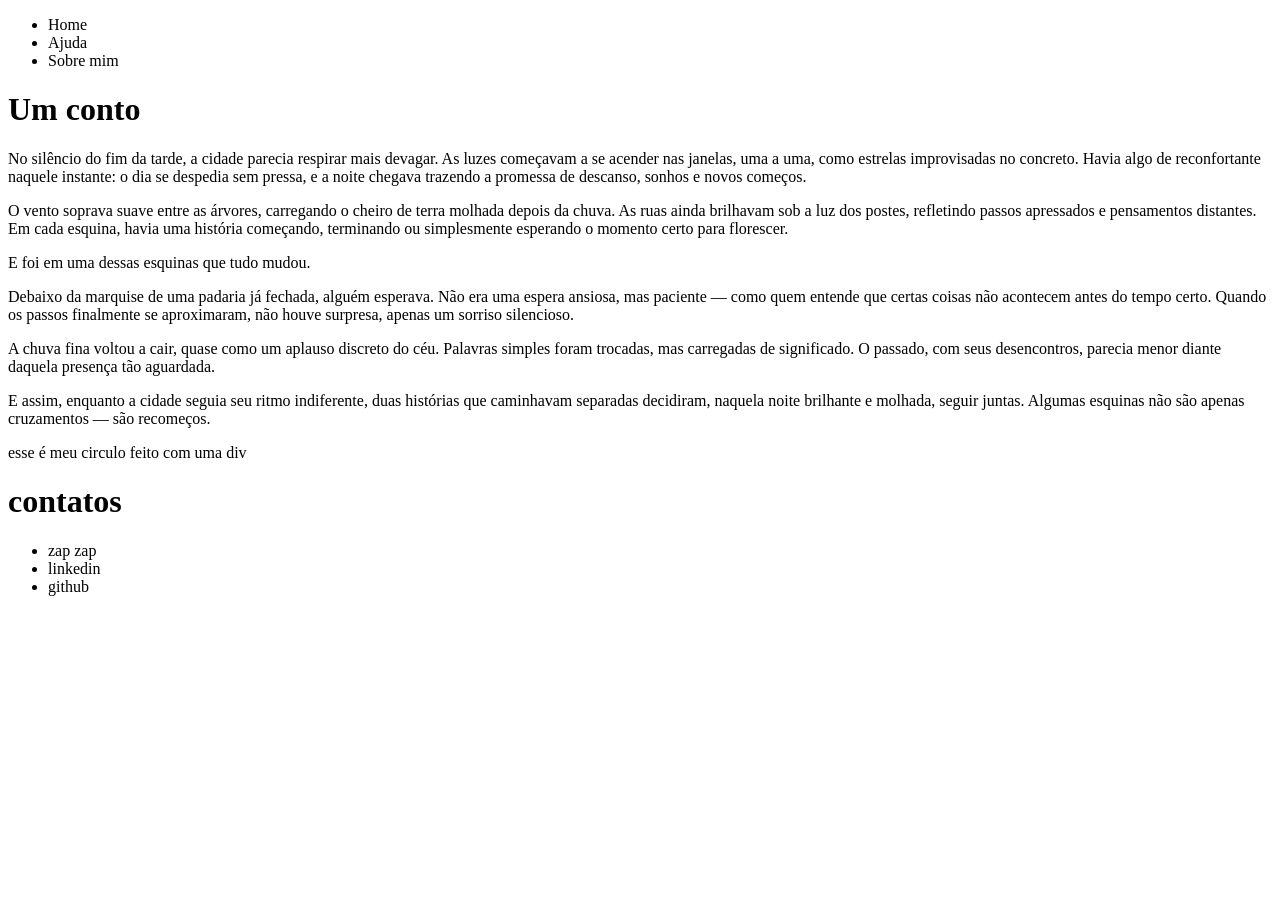
==== Senai/exercicios/exercicio 02/index.html @ 2923ece2 "Segundo exercicio do senai Aula sobre semantica" ====
<!DOCTYPE html>
<html lang="pt-br">
<head>
    <meta charset="UTF-8">
    <meta name="viewport" content="width=device-width, initial-scale=1.0">
    <link rel="stylesheet" href="/HTML_CSS/Senai/exercicios/exercicio 02/main.css">
    <title>Document</title>
</head>
<body>
    <header>
        <nav>  
            <ul class="navegacao">
                <li class="lista">Home</li>
                <li  class="lista" id="liwhite">Ajuda</li>
                <li class="lista">Sobre mim</li>
            </ul>
        </nav>
    </header>

        <h1>Um conto</h1>
        <p class="p_padrao">No silêncio do fim da tarde, a cidade parecia respirar mais devagar. As luzes começavam a se acender nas janelas, uma a uma, como estrelas improvisadas no concreto. Havia algo de reconfortante naquele instante: o dia se despedia sem pressa, e a noite chegava trazendo a promessa de descanso, sonhos e novos começos.</p>
        <p class="p_padrao">O vento soprava suave entre as árvores, carregando o cheiro de terra molhada depois da chuva. As ruas ainda brilhavam sob a luz dos postes, refletindo passos apressados e pensamentos distantes. Em cada esquina, havia uma história começando, terminando ou simplesmente esperando o momento certo para florescer.</p>
        <p class="p_padrao">E foi em uma dessas esquinas que tudo mudou. </p>
        <p class="p_padrao">Debaixo da marquise de uma padaria já fechada, alguém esperava. Não era uma espera ansiosa, mas paciente — como quem entende que certas coisas não acontecem antes do tempo certo. Quando os passos finalmente se aproximaram, não houve surpresa, apenas um sorriso silencioso. </p>
        <p class="p_padrao">A chuva fina voltou a cair, quase como um aplauso discreto do céu. Palavras simples foram trocadas, mas carregadas de significado. O passado, com seus desencontros, parecia menor diante daquela presença tão aguardada. </p>
        <p class="p_padrao">E assim, enquanto a cidade seguia seu ritmo indiferente, duas histórias que caminhavam separadas decidiram, naquela noite brilhante e molhada, seguir juntas. Algumas esquinas não são apenas cruzamentos — são recomeços.</p>
        
        <div class="loucura">
            <p> esse é meu circulo feito com uma div</p>
        </div>

    <footer>
        <h1>contatos</h1>
        <nav>  
            <ul>
                <li class="lirodape" id="zap">zap zap</li>
                <li class="lirodape" id="linkedin">linkedin</li>
                <li class="lirodape" id="git">github</li>
            </ul> 
        </nav>
    </footer>
</body>
</html>
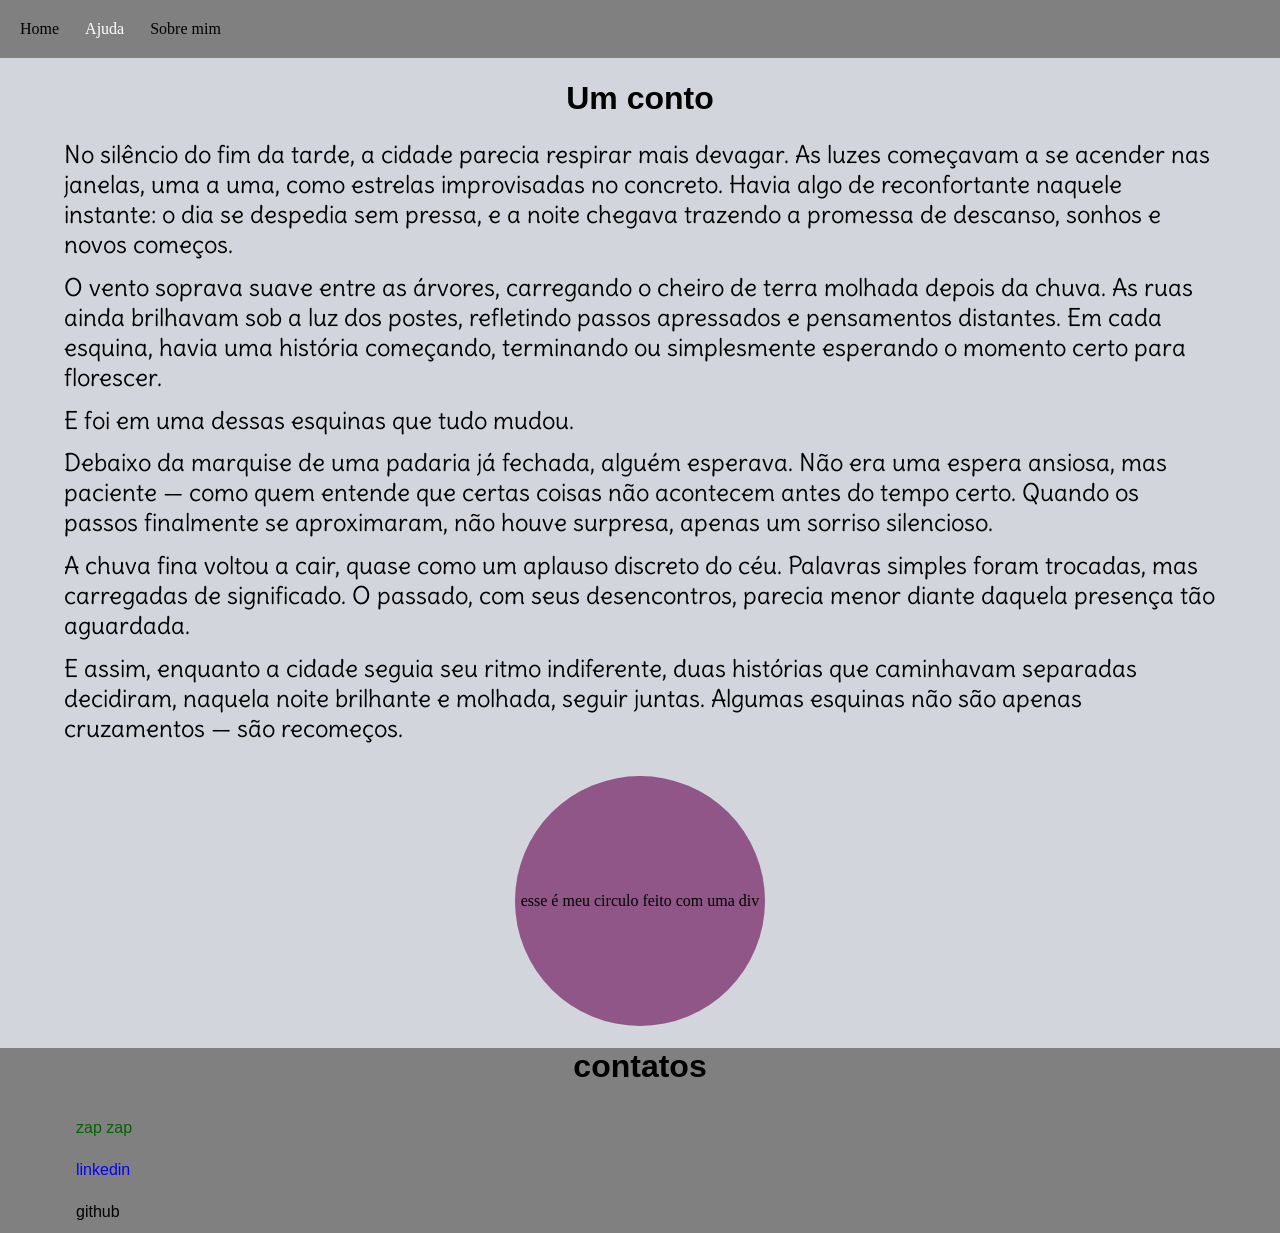
==== commit 69b3f1ad: "Centralizando div aula 2" ====
--- a/Senai/exercicios/exercicio 02/index.html
+++ b/Senai/exercicios/exercicio 02/index.html
@@ -3,7 +3,7 @@
 <head>
     <meta charset="UTF-8">
     <meta name="viewport" content="width=device-width, initial-scale=1.0">
-    <link rel="stylesheet" href="/HTML_CSS/Senai/exercicios/exercicio 02/main.css">
+    <link rel="stylesheet" href="main.css">
     <title>Document</title>
 </head>
 <body>
@@ -24,9 +24,11 @@
         <p class="p_padrao">Debaixo da marquise de uma padaria já fechada, alguém esperava. Não era uma espera ansiosa, mas paciente — como quem entende que certas coisas não acontecem antes do tempo certo. Quando os passos finalmente se aproximaram, não houve surpresa, apenas um sorriso silencioso. </p>
         <p class="p_padrao">A chuva fina voltou a cair, quase como um aplauso discreto do céu. Palavras simples foram trocadas, mas carregadas de significado. O passado, com seus desencontros, parecia menor diante daquela presença tão aguardada. </p>
         <p class="p_padrao">E assim, enquanto a cidade seguia seu ritmo indiferente, duas histórias que caminhavam separadas decidiram, naquela noite brilhante e molhada, seguir juntas. Algumas esquinas não são apenas cruzamentos — são recomeços.</p>
-        
-        <div class="loucura">
-            <p> esse é meu circulo feito com uma div</p>
+         
+        <div class="teste">
+            <div class="loucura">
+                <p> esse é meu circulo feito com uma div</p>
+            </div>
         </div>
 
     <footer>
--- a/Senai/exercicios/exercicio 02/main.css
+++ b/Senai/exercicios/exercicio 02/main.css
@@ -0,0 +1,90 @@
+@import url('https://fonts.googleapis.com/css2?family=Delius&display=swap');
+
+*{
+    margin: 0;
+    padding: 0;
+    gap: 0;
+}
+
+header{
+    background-color: gray;
+    position: sticky;
+    width: 100%;
+    top: 0;
+}   
+
+footer{
+    background-color: gray;
+}
+
+body{
+    background-color: rgb(210, 213, 219);
+}
+
+
+h1{
+    margin: 22px;
+    font-size: xx-large;
+    font-family: 'Franklin Gothic Medium', 'Arial Narrow', Arial, sans-serif;
+    text-align: center;
+}
+
+.navegacao{
+    display: flex;
+    align-items: center;
+    list-style: none;
+    padding: 20px;
+    gap: 26px;
+}
+
+.lirodape{
+    list-style: none;
+    margin-right: 5%;
+    margin-left: 5%;
+    padding: 12px;
+    size: 12px;
+    font-family:  Verdana, Geneva, Tahoma, sans-serif;
+}
+
+
+.p_padrao{
+    margin-right: 5%;
+    margin-left: 5%;
+    margin-bottom: 1%;
+    padding: ;
+    font-size: x-large;
+    font-family: "Delius", cursive;
+}
+
+.loucura{
+    display: flex;
+    align-items: center;
+    justify-content: center;
+    margin-top: 20px;
+    border-radius: 50%;
+    width: 250px;
+    height: 250px;
+    background-color:rgb(143, 86, 135);
+}
+
+.teste{
+    display: flex;
+    align-items: center;
+    justify-content: center;
+}
+
+#liwhite{
+    color: white;
+}
+
+#git{
+    color: black;
+}
+
+#zap{
+    color: darkgreen;
+}
+
+#linkedin{
+    color: blue;
+}
